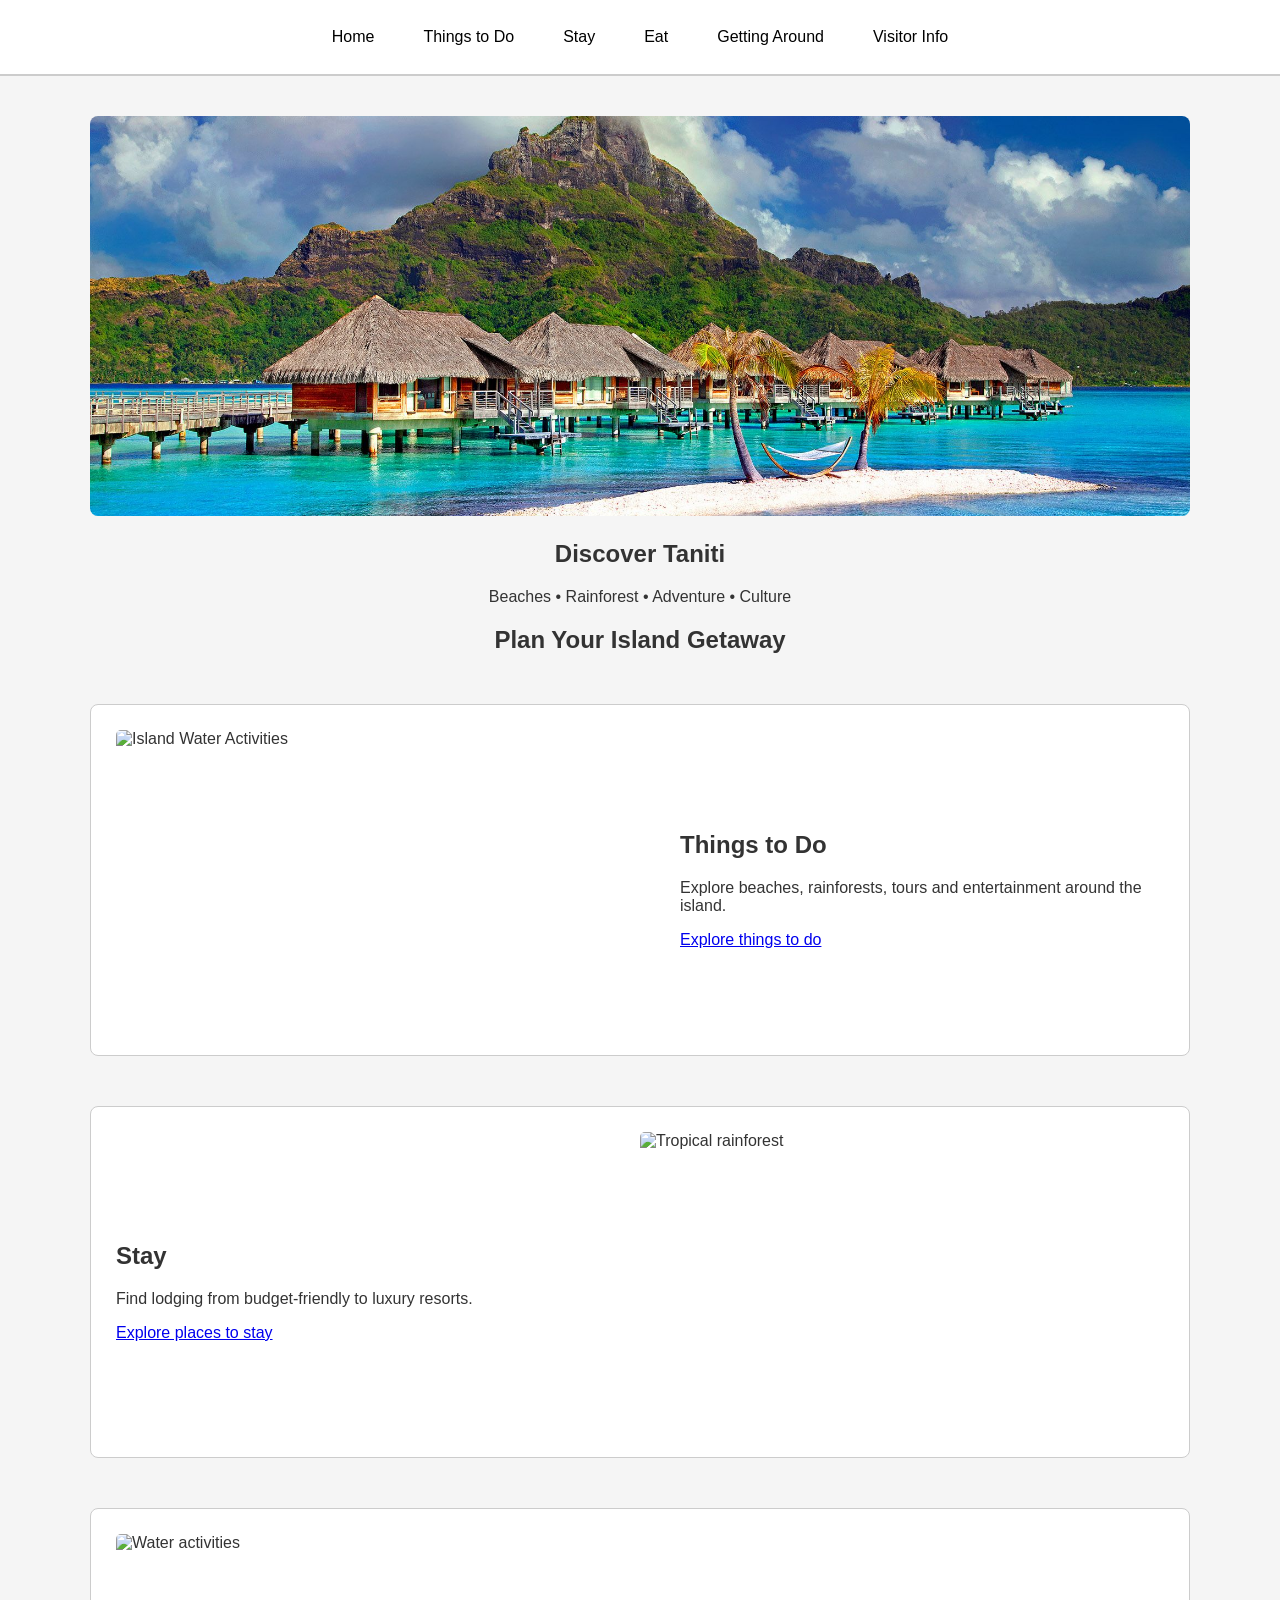
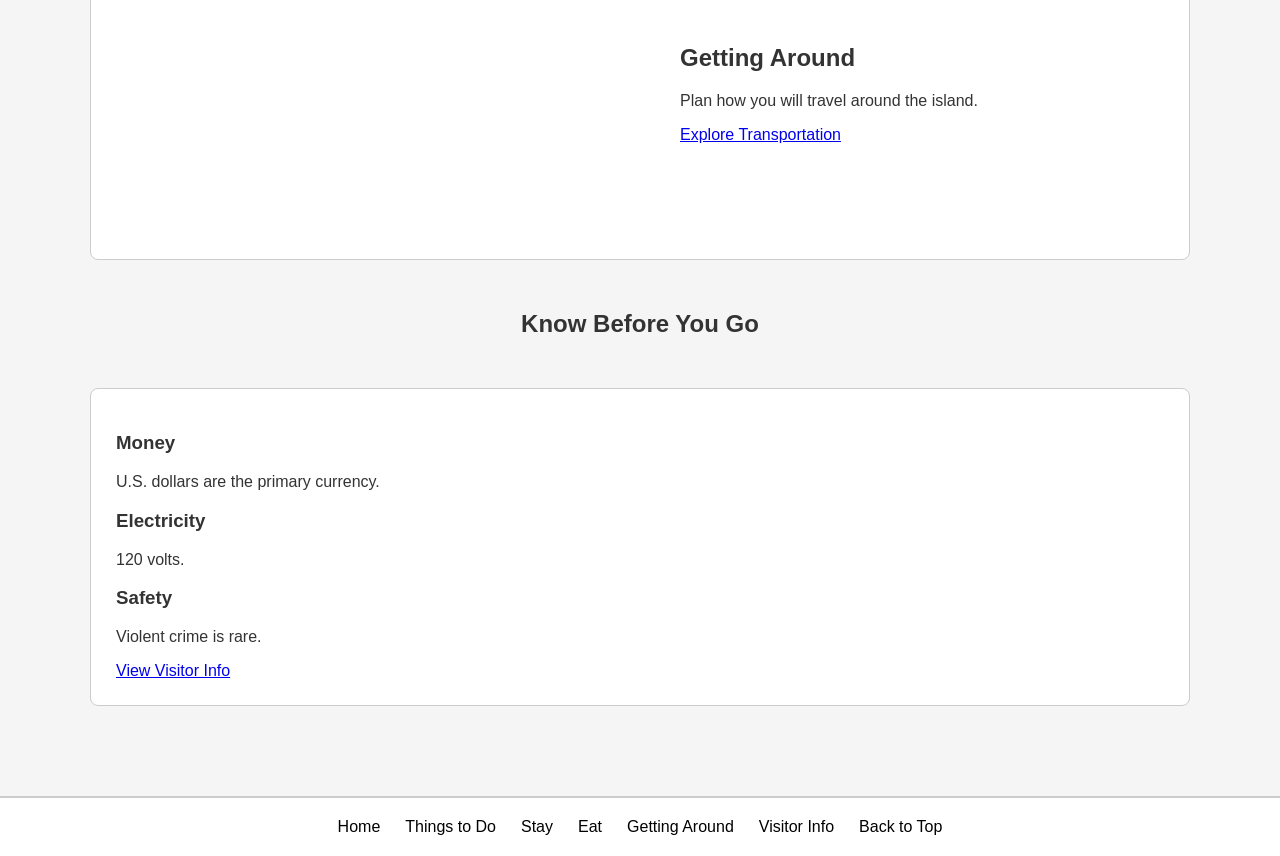
==== index.html @ 5b0b6493 "Publishing Taniti Prototype Website for UX Design Course at WGU" ====
<!DOCTYPE html>
<html lang="en">

<head>
    <meta charset="UTF-8" />
    <meta name="viewport" content="width=device-width, initial-scale=1.0" />
    <title>Taniti Prototype</title>
    <link rel="stylesheet" href="styles.css">
</head>

<body id="top">
    <header>
        <nav>
            <a href="index.html">Home</a>
            <a href="things-to-do.html">Things to Do</a>
            <a href="stay.html">Stay</a>
            <a href="eat.html">Eat</a>
            <a href="getting-around.html">Getting Around</a>
            <a href="visitor-info.html">Visitor Info</a>
        </nav>
    </header>
    <main>
        <section class="hero">
            <img src="images/pexels-jsilver-huts.jpg" alt="Tropical island landscape">
        </section>

        <section class="intro">
            <h1>Discover Taniti</h1>
            <p>Beaches &bull; Rainforest &bull; Adventure &bull; Culture</p>
        </section>

        <h2 class="planning-heading">Plan Your Island Getaway</h2>

        <section class="feature">
            <img src="images/activity.jpg" alt="Island Water Activities">
            <div class="feature-text">
                <h2>Things to Do</h2>
                <p>Explore beaches, rainforests, tours and entertainment around the island.</p>
                <a href="things-to-do.html">Explore things to do</a>
            </div>
        </section>

        <section class="feature reverse">
            <img src="images/rainforest.jpg" alt="Tropical rainforest">
            <div class="feature-text">
                <h2>Stay</h2>
                <p>Find lodging from budget-friendly to luxury resorts.</p>
                <a href="stay.html">Explore places to stay</a>
            </div>
        </section>

        <section class="feature">
            <img src="images/water.jpg" alt="Water activities">
            <div class="feature-text">
                <h2>Getting Around</h2>
                <p>Plan how you will travel around the island.</p>
                <a href="getting-around.html">Explore Transportation</a>
            </div>
        </section>

        <h2 class="planning-heading">Know Before You Go</h2>

        <section class="feature">
            <div class="feature-text">
                <h3>Money</h3>
                <p>U.S. dollars are the primary currency.</p>
                <h3>Electricity</h3>
                <p>120 volts.</p>
                <h3>Safety</h3>
                <p>Violent crime is rare.</p>
                <a href="visitor-info.html">View Visitor Info</a>
            </div>
        </section>

    </main>
    <footer>
        <a href="index.html">Home</a>
        <a href="things-to-do.html">Things to Do</a>
        <a href="stay.html">Stay</a>
        <a href="eat.html">Eat</a>
        <a href="getting-around.html">Getting Around</a>
        <a href="visitor-info.html">Visitor Info</a>
        <a href="#top">Back to Top</a>
    </footer>
</body>

</html>
---- styles.css ----
/* ---------- PAGE ---------- */

body {
    margin: 0;
    font-family: Arial, sans-serif;
    background-color: #f5f5f5;
    color: #333;
}


/* ---------- NAVIGATION ---------- */

nav {
    display: flex;
    gap: 25px;
    padding: 20px;

    background-color: white;
    border-bottom: 2px solid #ccc;

    justify-content: center;
}

nav a {
    text-decoration: none;
    color: black;
    padding: 8px 12px;
    border-radius: 5px;
}

nav a:hover {
    background-color: #eee;
}


/* ---------- MAIN CONTENT ---------- */

main {
    max-width: 1100px;
    margin: auto;
    padding: 40px 20px;
}


/* ---------- FEATURE SECTIONS ---------- */

.feature {
    display: flex;
    align-items: center;
    gap: 40px;
    margin: 50px 0;

    background-color: white;
    border: 1px solid #ccc;
    border-radius: 8px;
    padding: 25px;
}

.feature img {
    width: 50%;
    height: 300px;
    object-fit: cover;
    border-radius: 5px;
}

.feature-text {
    flex: 1;
}

.feature.reverse {
    flex-direction: row-reverse;
}


/* ---------- FOOTER ---------- */

footer {
    display: flex;
    gap: 25px;
    padding: 20px;

    background-color: white;
    border-top: 2px solid #ccc;

    justify-content: center;
}

footer a {
    text-decoration: none;
    color: black;
}

/* ---------- HOME PAGE ---------- */

.hero {
    text-align: center;
}

.hero img {
    width: 100%;
    max-height: 400px;
    object-fit: cover;
    border-radius: 8px;
}

.intro {
    text-align: center;
}

.planning-heading {
    text-align: center;
}


/* ---------- MOBILE ---------- */

@media (max-width: 700px) {

    .feature,
    .feature.reverse {
        flex-direction: column;
    }

    .feature img {
        width: 100%;
    }

    nav {
        flex-wrap: wrap;
    }

    .info-container {
        grid-template-columns: 1fr;
    }

}

/* ---------- VISITOR INFO ---------- */

.info-container {
    display: grid;
    gap: 25px;
    margin-top: 30px;
}

.info-box {
    background-color: white;
    border: 1px solid #ccc;
    border-radius: 8px;
    padding: 25px;
}
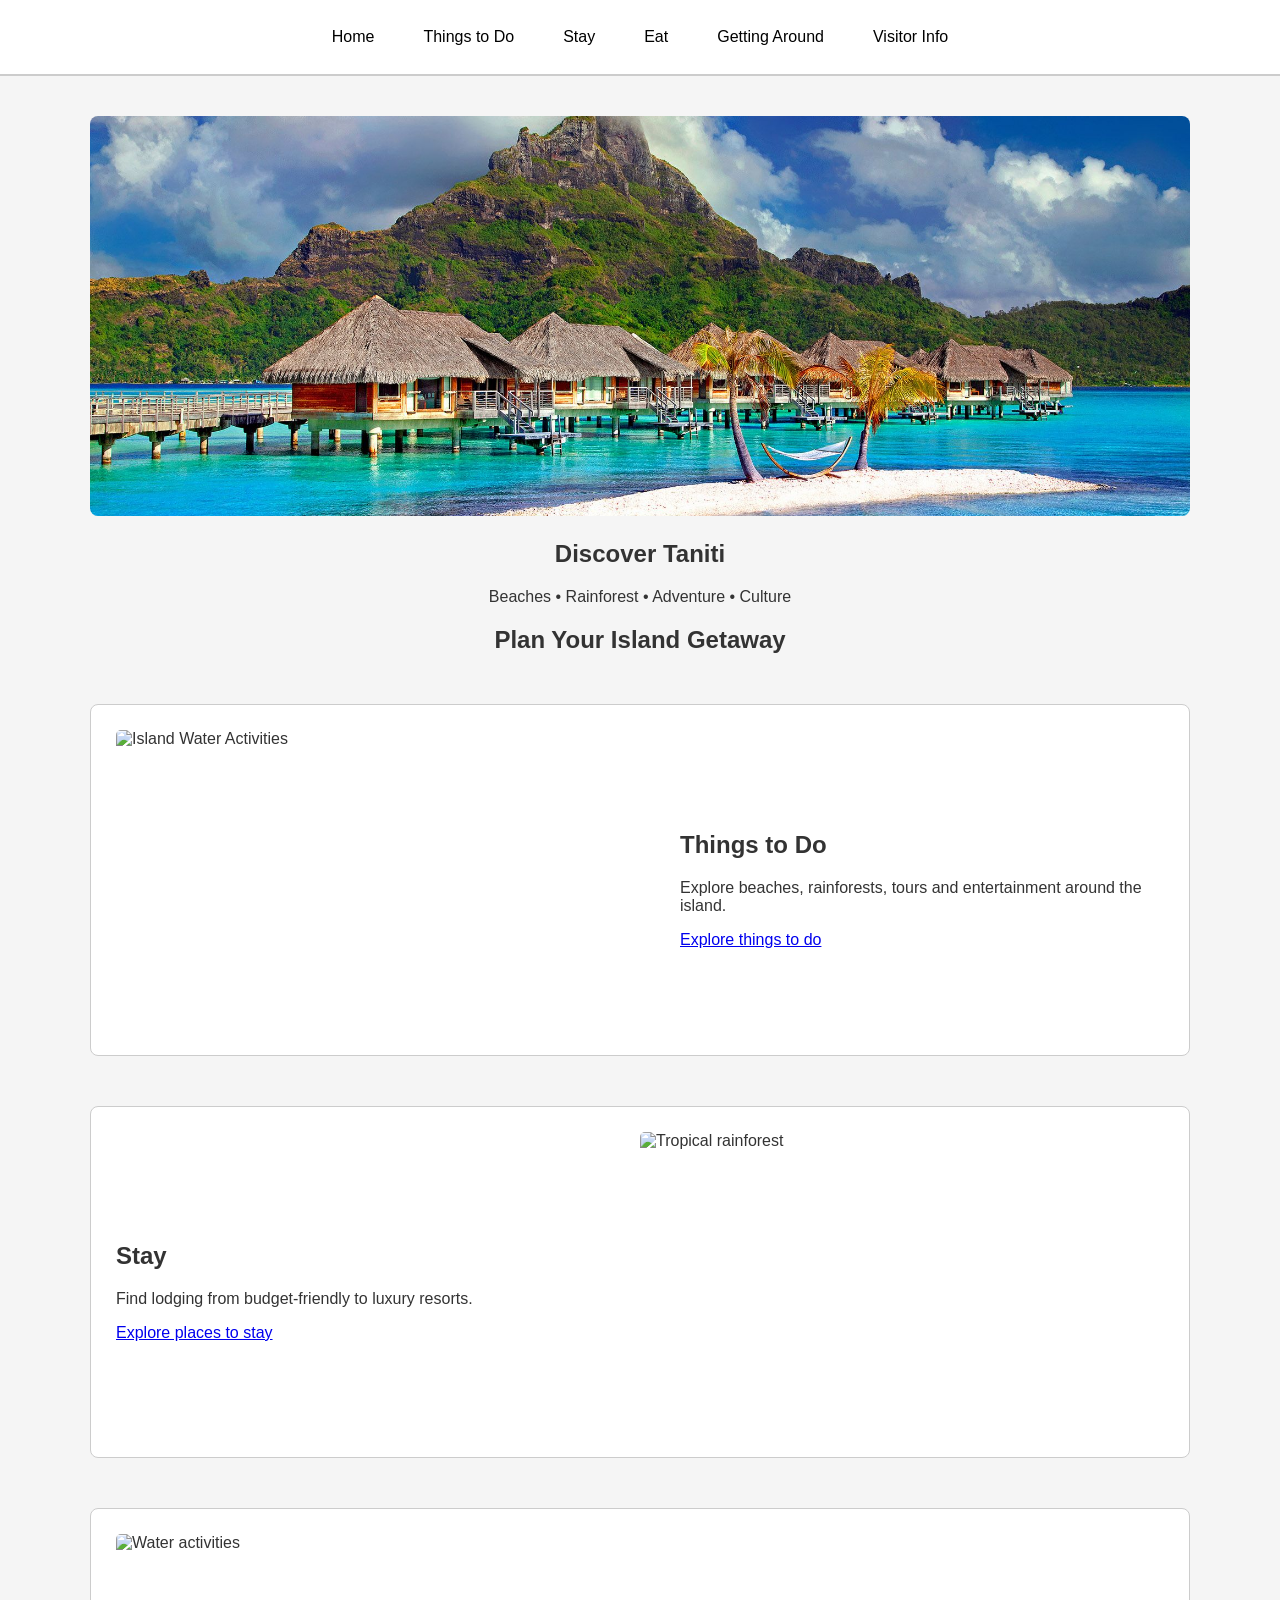
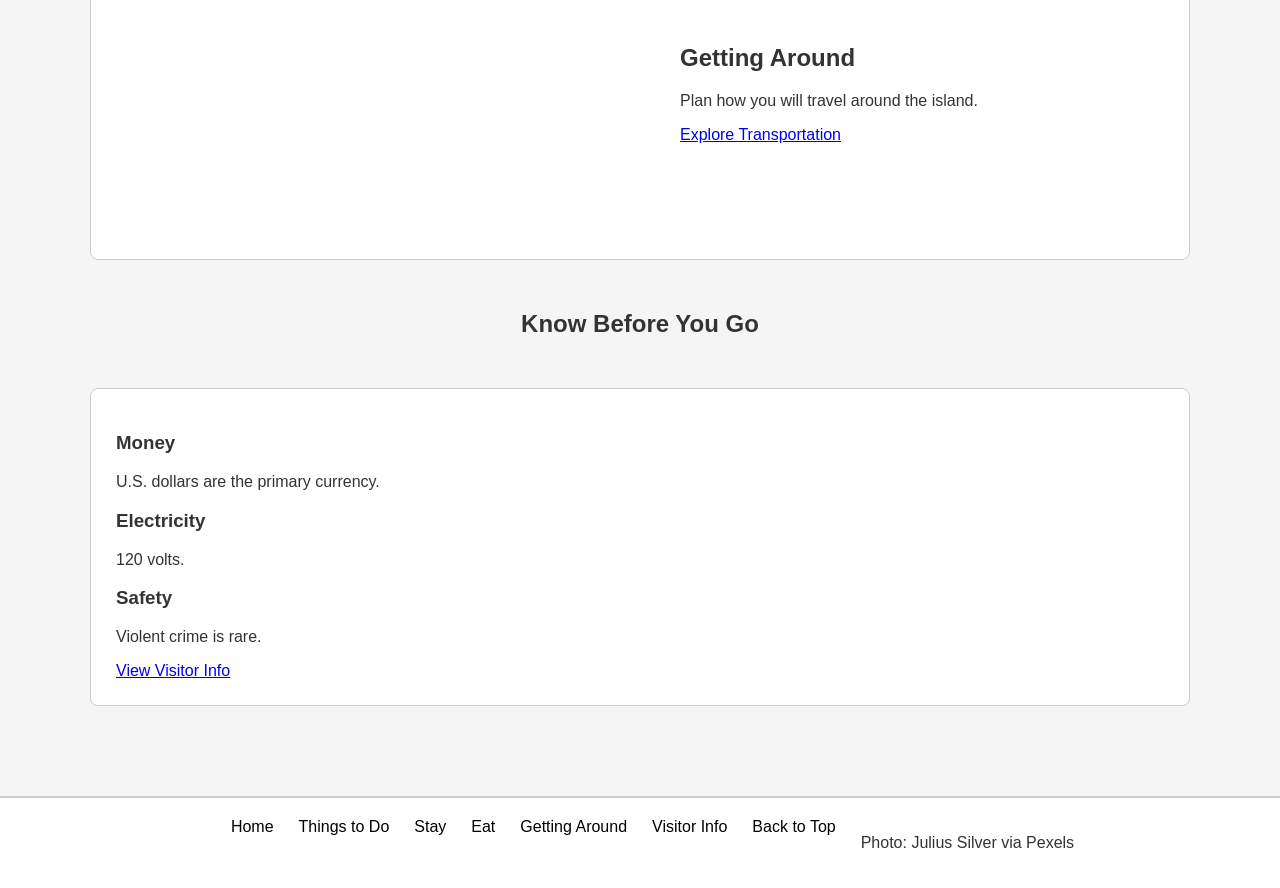
==== commit d438c4c0: "Adding credit for photo" ====
--- a/index.html
+++ b/index.html
@@ -74,6 +74,7 @@
 
     </main>
     <footer>
+        <div class="footer-links"></div>
         <a href="index.html">Home</a>
         <a href="things-to-do.html">Things to Do</a>
         <a href="stay.html">Stay</a>
@@ -81,6 +82,9 @@
         <a href="getting-around.html">Getting Around</a>
         <a href="visitor-info.html">Visitor Info</a>
         <a href="#top">Back to Top</a>
+        </div>
+
+        <p class="photo-credit">Photo: Julius Silver via Pexels</p>
     </footer>
 </body>
 
